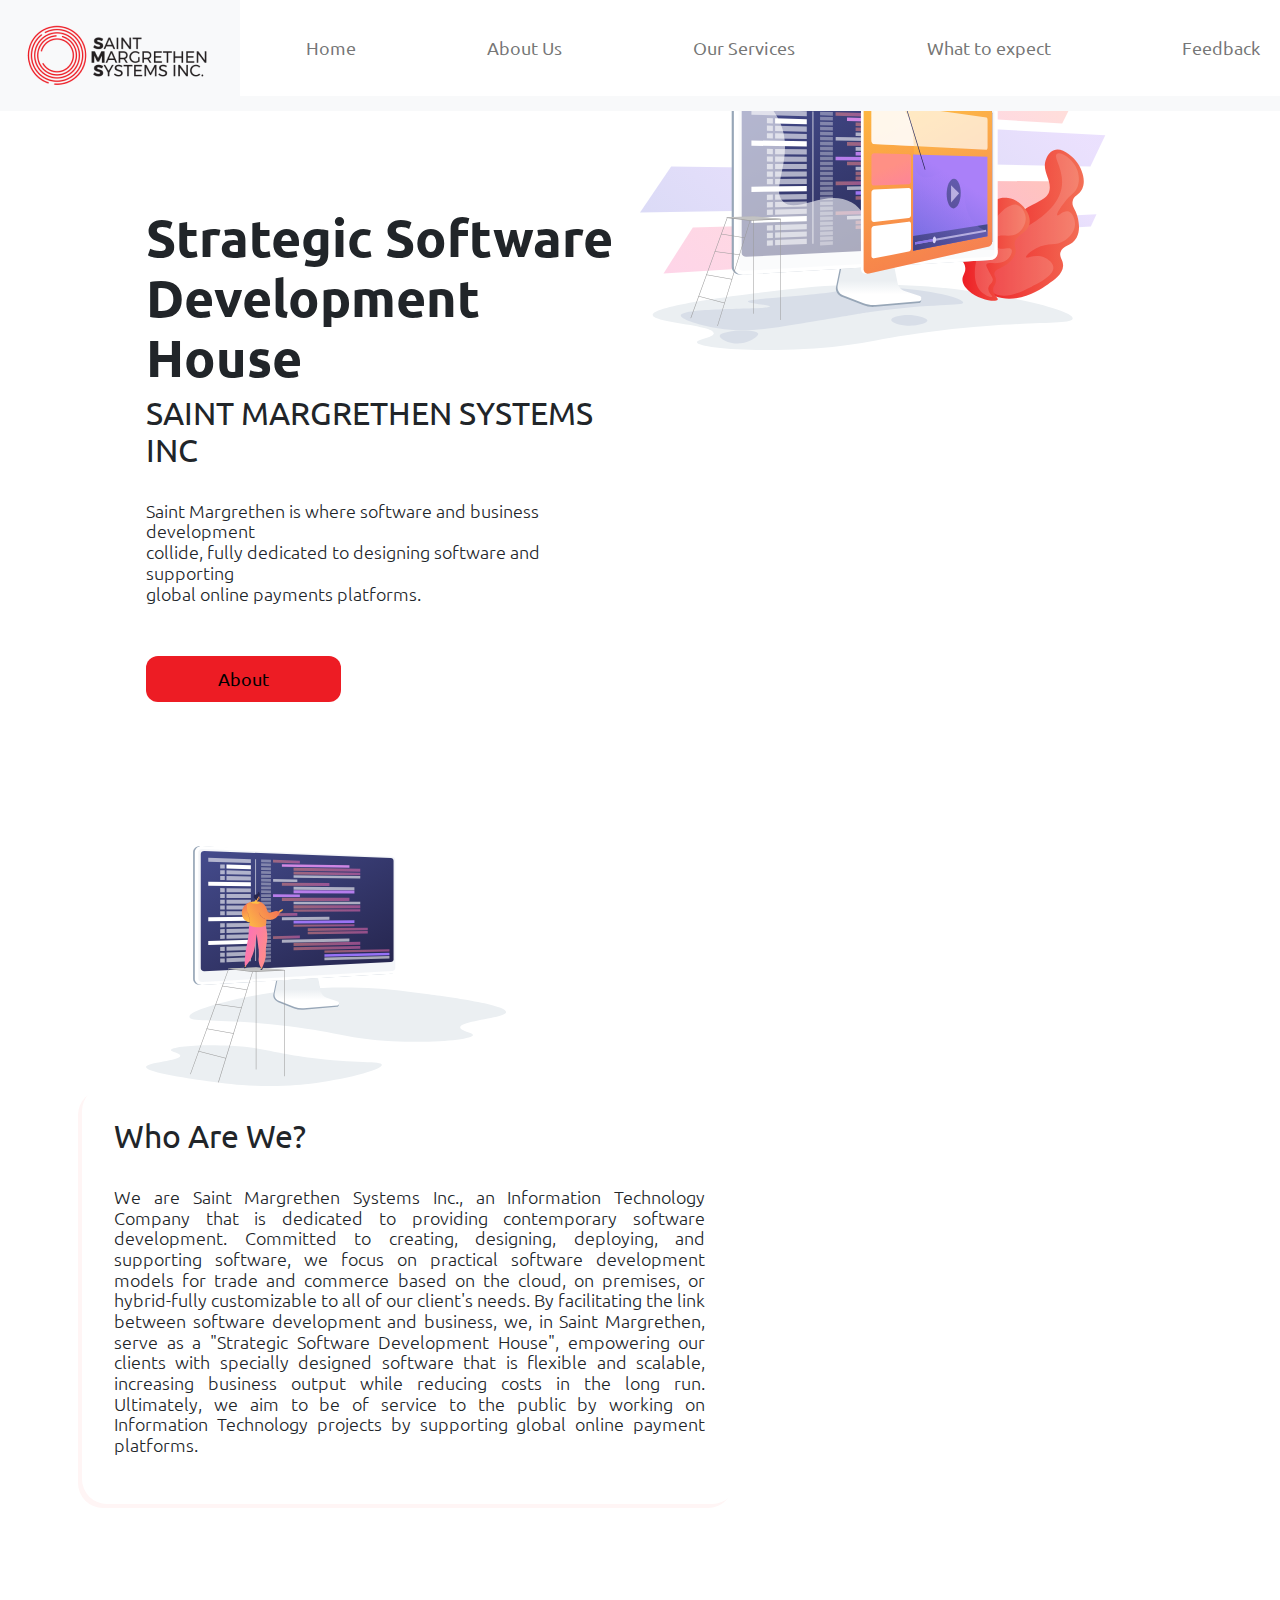
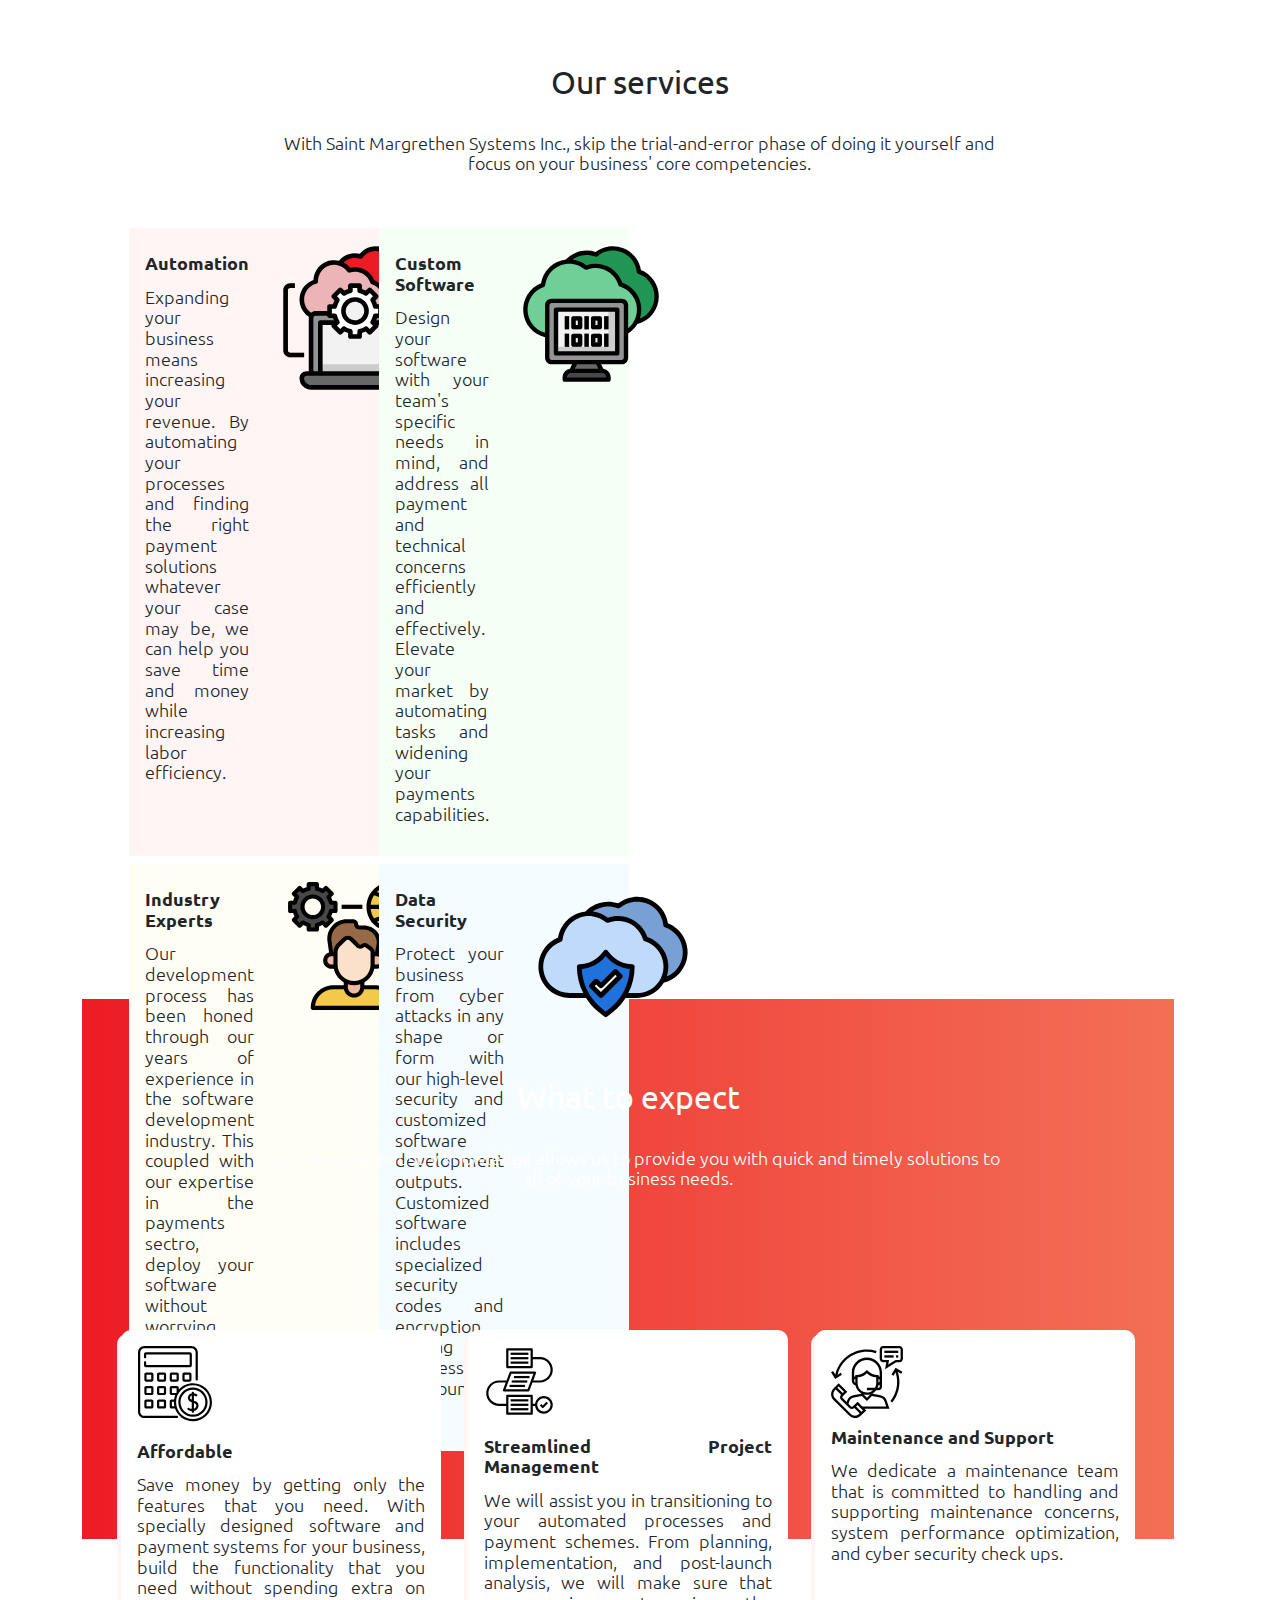
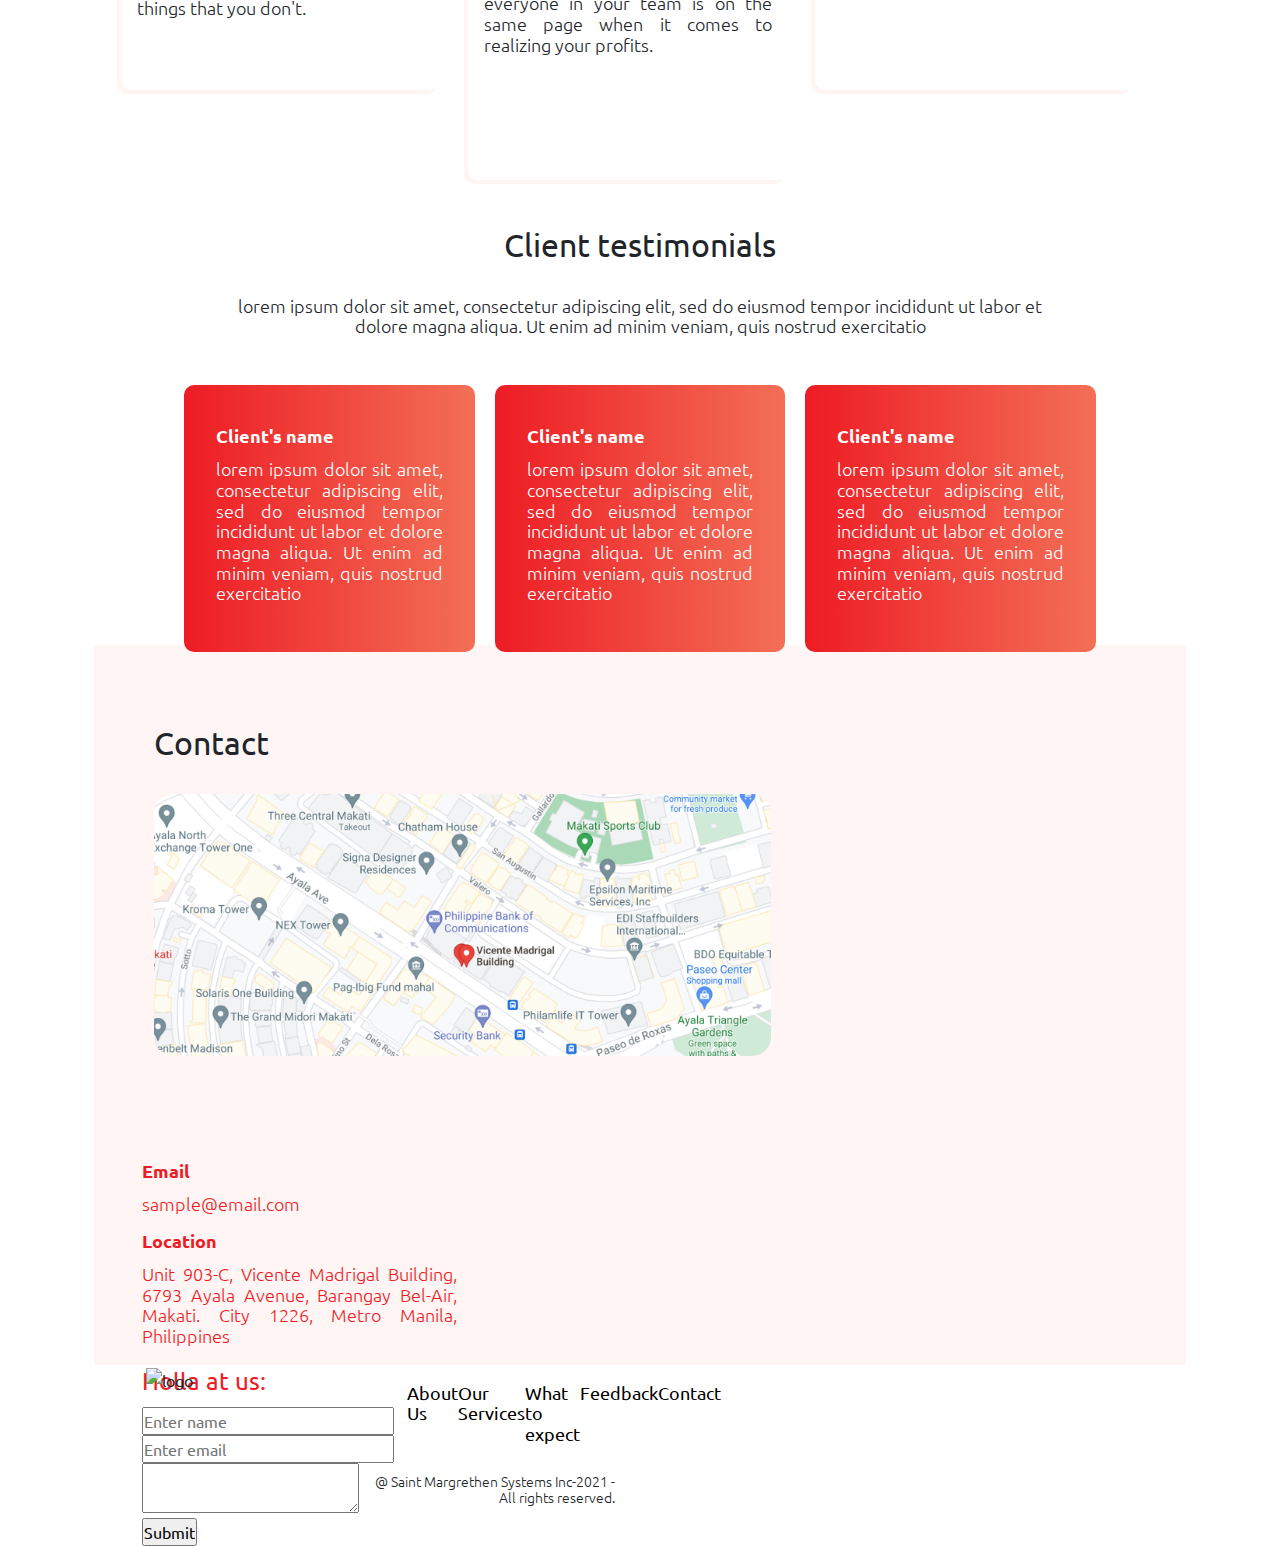
==== old_index.html @ a56bb78a "Update files" ====
<!DOCTYPE html>
<html lang="en">
    <head>
        <meta charset="utf-8">
        <meta name="author" content="Ogoh Blessing">
        <meta name="description" content="a place where software and business collide">
        <meta name="keywords" content="software development, business, online payment, technology, information technology, payment platform">
        <meta name="viewport" content="width=device-width, initial-scale=1">
        <title>Saint Margrethen Systems</title>
        <link rel="stylesheet" href="bootstrap/bootstrap-5.1.0-dist/css/bootstrap.css">
        <link rel="stylesheet" href="css/style.css">
        <link href="https://fonts.googleapis.com/css2?family=Ubuntu:ital,wght@0,300;0,400;0,500;0,700;1,300;1,400;1,500;1,700&display=swap" rel="stylesheet">
    </head>
    <body class="container">
        <header class="fixed-top">
            <nav class="navbar navbar-expand-lg navbar-light bg-light">
                <div class="container-fluid">
                  <img src="images/_original_SaintMargrethenSystems-Inc 1.png" alt="logo" class="navbar-brand">
                  <button class="navbar-toggler" type="button" data-bs-toggle="collapse" data-bs-target="#navbarSupportedContent" aria-controls="navbarSupportedContent" aria-expanded="false" aria-label="Toggle navigation">
                    <span class="navbar-toggler-icon"></span>
                  </button>
                  <div class="collapse navbar-collapse" id="navbarSupportedContent">
                    <ul class="navbar-nav ms-auto mb-2 mb-lg-0">
                      <li class="nav-item">
                        <a class="nav-link" aria-current="page" href="index.html">Home</a>
                      </li>
                      <li class="nav-item">
                        <a class="nav-link" href="#about">About Us</a>
                      </li>
                      <li class="nav-item">
                        <a class="nav-link" href="#services">Our Services</a>
                      </li>
                      <li class="nav-item">
                        <a class="nav-link" href="#what-to-expect">What to expect</a>
                      </li>
                      <li class="nav-item">
                        <a class="nav-link" href="#testimonial">Feedback</a>
                      </li>
                      <li class="nav-item">
                        <a class="nav-link" href="#contact">Contact</a>
                      </li>
                    </ul>
                  </div>
                </div>
              </nav>
        </header>
        <main class="container-fluid"> 
            <section class="homepage-container row" id="homepage">
                <div class="homepage-intro col-lg-6">
                    <h1 class="slogan">Strategic Software Development House</h1>
                    <h2 class="company-name">SAINT MARGRETHEN SYSTEMS INC</h2>
                    <p class="intro">
                        Saint Margrethen is where software and business development <br>collide, fully dedicated to designing software and supporting <br>global online payments platforms.
                    </p>
                    <div>
                        <button class="button">About</button>
                    </div>
                </div>
                <div class="homepage-image col-lg-6">
                    <picture>
                        <img src="images/Strategicsoftwaredevelopment@2x.svg" alt="strategic-software-dev" class="homepage-image img-fluid mt-6">
                    </picture>
                </div>
            </section> 
            <section class="about-container row" id="about">
                <div class="about-image col-lg-4">
                    <picture>
                        <img src="images/Whoarewe@2x.svg" alt="who-are-we" class="img-fluid">
                    </picture>
                </div>
                <div class="about col-lg-8">
                    <h2 class="center">Who Are We?</h2>
                    <p>
                        We are Saint Margrethen Systems Inc., an Information Technology Company that is dedicated to providing contemporary software development. Committed to creating, designing, deploying, and supporting software, we focus on practical software development models for trade and commerce based on the cloud, on premises, or hybrid-fully customizable to all of our client's needs. By facilitating the link between software development and business, we, in Saint Margrethen, serve as a "Strategic Software Development House", empowering our clients with specially designed software that is flexible and scalable, increasing business output while reducing costs in the long run. Ultimately, we aim to be of service to the public by working on Information Technology projects by supporting global online payment platforms.
                    </p> 
                </div>
            </section>
            <section class="services-container" id="services">
                <div class="title">
                    <h2 class="center">Our services</h2>
                    <p class="center">With Saint Margrethen Systems Inc., skip the trial-and-error phase of doing it yourself and <br>focus on your business' core competencies.</p>
                </div>
                <div class="container-fluid">
                    <div class="row g-2">
                        <div class="box1 col-lg-6">
                            <div class="grid-item">
                                <h3>Automation</h3>
                                <p>Expanding your business means increasing your revenue. By automating your processes and finding the right payment solutions whatever your case may be, we can help you save time and money while increasing labor efficiency.</p>
                            </div>
                            <div class="grid-item">
                                <img src="images/migrating1@2x.svg" alt="automation">
                            </div>
                        </div>
                        <div class="box2 col-lg-6">
                            <div class="grid-item">
                                <h3>Custom Software</h3>
                                <p>Design your software with your team's specific needs in mind, and address all payment and technical concerns efficiently and effectively. Elevate your market by automating tasks and widening your payments capabilities.</p>
                            </div>
                            <div class="grid-item">
                                <img src="images/binary-code1@2x.svg" alt="custom-software">
                            </div>
                        </div>
                        <div class="box3 col-lg-6">
                            <div class="grid-item">
                                <h3>Industry Experts</h3>
                                <p>Our development process has been honed through our years of experience in the software development industry. This coupled with our expertise in the payments sectro, deploy your software without worrying about transacting securely online.</p>
                            </div>
                            <div class="grid-item">
                                <img src="images/customer-service1@2x.svg" alt="customer-service">
                            </div>
                        </div>
                        <div class="box4 col-lg-6">
                            <div class="grid-item">
                                <h3>Data Security</h3>
                                <p>Protect your business from cyber attacks in any shape or form with our high-level security and customized software development outputs. Customized software includes specialized security codes and encryption, making your business safe and sound.</p>
                            </div>
                            <div class="grid-item">
                                <img src="images/protection1@2x.svg" alt="protection">
                            </div>
                        </div>
                    </div>
                </div>
            </section>
            <section class="what-to-expect row" id="what-to-expect">
                <div class="wte-text">
                    <h2 class="center">What to expect</h2>
                    <p class="center">Our extensive industry knowledge allows us to provide you with quick and timely solutions to <br>all of your business needs.</p>
                </div>
                <div class="wte-flex">
                    <div class="flex" id="flex1">
                        <img src="images/calculator(1)1@2x.svg" alt="calculator" class="img-fluid">
                        <h3>Affordable</h3>
                        <p>Save money by getting only the features that you need. With specially designed software and payment systems for your business, build the functionality that you need without spending extra on things that you don't.</p>
                    </div>
                    <div class="flex" id="flex2">
                        <img src="images/Projectmanagement@2x.svg" alt="project-management" class="img-fluid">
                        <h3>Streamlined Project Management</h3>
                        <p>We will assist you in transitioning to your automated processes and payment schemes. From planning, implementation, and post-launch analysis, we will make sure that everyone in your team is on the same page when it comes to realizing your profits.</p>
                    </div>
                    <div class="flex" id="flex3">
                        <img src="images/customer-service(1)1@2x.svg" alt="customer-service" class="img-fluid">
                        <h3>Maintenance and Support</h3>
                        <p>We dedicate a maintenance team that is committed to handling and supporting maintenance concerns, system performance optimization, and cyber security check ups.</p>
                    </div>
                </div>
            </section>
            <section class="testimonial-container" id="testimonial">
                <div class="text">
                    <h2 class="center">Client testimonials</h2>
                    <p class="center">lorem ipsum dolor sit amet, consectetur adipiscing elit, sed do eiusmod tempor incididunt ut labor et <br>dolore magna aliqua. Ut enim ad minim veniam, quis nostrud exercitatio</p>
                </div>
                <div class="client-container">
                    <div class="client">
                        <h3>Client's name</h3>
                        <p>lorem ipsum dolor sit amet, consectetur adipiscing elit, sed do eiusmod tempor incididunt ut labor et dolore magna aliqua. Ut enim ad minim veniam, quis nostrud exercitatio</p>
                    </div>
                    <div class="client">
                        <h3>Client's name</h3>
                        <p>lorem ipsum dolor sit amet, consectetur adipiscing elit, sed do eiusmod tempor incididunt ut labor et dolore magna aliqua. Ut enim ad minim veniam, quis nostrud exercitatio</p>
                    </div>
                    <div class="client">
                        <h3>Client's name</h3>
                        <p>lorem ipsum dolor sit amet, consectetur adipiscing elit, sed do eiusmod tempor incididunt ut labor et dolore magna aliqua. Ut enim ad minim veniam, quis nostrud exercitatio</p>
                    </div>
                </div>
            </section>
            <section class="contact-container container" id="contact">
                <div class="contact">
                    <h2 class="center">Contact</h2>
                </div>
                <div class="map-container row">
                    <div class="map col-lg-8">
                        <picture>
                            <img src="images/Rectangle8.png" alt="map" class="img-fluid">
                        </picture>
                    </div>
                    <div class="email col-lg-4">
                        <h3>Email</h3>
                        <p>sample@email.com</p>
                        <h3>Location</h3>
                        <p>Unit 903-C, Vicente Madrigal Building, 6793 Ayala Avenue, Barangay Bel-Air, Makati. City 1226, Metro Manila, Philippines</p>
                        <form>
                            <fieldset>
                                <legend>Holla at us:</legend>
                                <input type="text" placeholder="Enter name"><br>
                                <input type="email" placeholder="Enter email"><br>
                                <textarea></textarea><br>
                                <input type="submit">
                            </fieldset>
                        </form>
                    </div>
                </div>
            </section>
        </main>
        <footer>
            <div class="d-md-flex">
                <div class="footer-logo">
                    <picture class="img-responsive">
                        <img src="images/_original_SaintMargrethenSystems-Inc-black1.png" alt="logo">
                    </picture>
                </div>
                <div class="footer-nav">
                    <ol>
                        <li class="nav"><a href="#about">About Us</a></li>
                        <li class="nav"><a href="#services">Our Services</a></li>
                        <li class="nav"><a href="#what-to-expect">What to expect</a></li>
                        <li class="nav"><a href="#testimonial">Feedback</a></li>
                        <li class="nav"><a href="#contact">Contact</a></li>
                    </ol>
                <div>
            </div>
            <div>
                <p>@ Saint Margrethen Systems Inc-2021 - All rights reserved.</p>
            </div>
        </footer>
        <script src="https://code.jquery.com/jquery-3.4.1.slim.min.js"></script>
        <script src="bootstrap-5.1.0-dist/js/bootstrap.js"></script>
    </body>
</html>
---- css/style.css ----
*{
    margin: 0;
    padding: 0;
    box-sizing: border-box;
}

::-webkit-scrollbar{
    display:none;
}

body{
    font-family: "ubuntu", sans-serif;
    width:100%;
}

body p{
    font-weight: 300;
    font-size: 18px;
    line-height: 20.68px;
}

body h1{
    font-weight:700;
    font-size: 52px;
    line-height: 59.75px;
}

body h2{
    margin-bottom:1em;
    font-weight: 400;
    font-size: 32px;
    line-height: 36.77px;
}

body h3{
    margin: 0.5em 0 0.7em 0;
    font-weight: 700;
    font-size: 18px;
    line-height: 20.68px;
}

nav ul{
    display: flex;
    justify-content: space-around;
    position: fixed;
    top:0;
    z-index: 2;
    background-color: rgb(255, 255, 255);
    width: 100%;
    height: 10vh;
    padding:3em 0;
}

nav ul li{
    align-self: center;
    list-style-type: none;
    font-weight: 400;
    font-size:18px;
    line-height: 20.68px;
}

nav ul li a{
    color: black;
    text-decoration: none;
}

nav ul li a:hover{
    color: #ED1C24;
}

.nav{
    flex:1 1 auto;
}

.logo{
    flex: 6 1 auto;
}

.homepage-container{
    display: flex;
    width:100%;
    margin-bottom: 3em;
}

.homepage-intro{
    width:50%;
    margin-top: 7em;
    padding:6em 0 0 4em;
}

.company-name{
    font-weight: 400;
    font-size: 32px;
    line-height: 36.77px;
}

button{
    border: none;
    border-radius: 12px;
    padding:0.7em 4em;
    margin-top: 2em;
    background-color: #ED1C24;
    font-size: 18px;
    line-height: 20.68px;
}

button a{
    color: white;
    text-decoration: none;
}

button:hover{
    background-color: #ff6469;
}

.about-container{
    display: flex;
    padding:6em 0;
    width:100%;
}

.about-image{
    width:40%;
    padding-left: 4em;
}

.about{
    width:60%;
    text-align: justify;
    padding: 2em;
    box-shadow: -4px 4px #FFF5F5;
    border-radius: 25px;
    margin-right: 4em;
}

.services-container{
    display: grid;
    margin-top: 3em;
    grid-gap:0.4em;
    grid-template-columns: repeat(2, 1fr);
    grid-template-rows: repeat(5, 1fr);
    width:95%;
    height: 95vh;
    margin: auto;
    padding-top: 2em;
}

.title{
    grid-area:1/1/2/3;
    text-align: center;
    margin: 2em 0;
}

.box1, .box2, .box3, .box4{
    text-align: justify;
    padding:1em;
    display: flex;
}

.grid-item img{
    padding: 0 2em;
}

.box1{
    grid-area:2/1/4/2;
    background-color: #FFF5F5;
}

.box2{
    grid-area:2/2/4/3;
    background-color:#F5FFF5;
}

.box3{
    grid-area:4/1/6/2;
    background-color: #FFFEF5;
}

.box4{
    grid-area:4/2/6/3;
    background-color: #F5FCFF;
}

.what-to-expect{
    justify-content: space-around;
    margin-top: 9em;
    background:linear-gradient(to right, #ED1C24, #F36F56);
    height:60vh;
    width:100%;     
}

.wte-text{
    padding-top:5em; 
    margin-bottom: 1em;
    color: #ffffff;
    text-align: center;
    height: 35vh;
}

.wte-flex{
    display: flex;
    justify-content: space-evenly;
    text-align: justify;
    z-index: 1;
}

.flex{
    background-color: white;
    border-radius: 10px;
    box-shadow: -4px 4px #FFF5F5;
    width:30%;
}

#flex1, #flex3{
    height:40vh;
    position: relative;
    padding: 1em;
}

#flex2{
    height:50vh;
    position: relative;
    padding: 1em;
}

.testimonial-container{
    margin-top: 13em;
    padding: 5em;
    height:50vh;
    width:100%;
}

.text{
    text-align: center;
}

.client-container{
    display: flex;
    justify-content: space-around;
    text-align: justify;
}

.client{
    background:linear-gradient(to right, #ED1C24, #F36F56);
    width: 33%;
    border-radius: 10px;
    padding: 2em;
    margin: 2em 10px;
    color: white;
}

.contact-container{
    display: grid;
    height:80vh;
    width:100%;
    background-color: #FFF5F5;
    margin-top: 3em;
}

.contact{
    margin:5em 0 0 3em;
}

.map-container{
    width: 100%;
    display: flex;
}

.map{
    width: 60%;
    padding-bottom:2em;
    margin-left: 3em;
}

.email{
    width:40%;
    padding: 4em 4em 0 3em;
    color:#ED1C24;
    text-align: justify;
}

footer{
    display: flex;
    width: 100%;
}

.footer-logo{
    width:50%;
    padding-left: 4em;
}

.footer-nav{
    width: 50%;
}

.footer-nav ol{
    display: flex;
    justify-content: space-between;
}

.footer-nav ol li{
    list-style-type: none;
    margin-top: 1em;
    font-weight: 400;
    font-size:18px;
    line-height: 20.68px;
}

.footer-nav ol li a{
    color: black;
    text-decoration: none;
}


.footer-nav ol li a:hover{
    color: #ED1C24;
}

.footer-nav p{
    text-align: right;
    margin: 2em 3.7em 0 0;
    font-size: 14px;
    line-height: 16.09px;
}
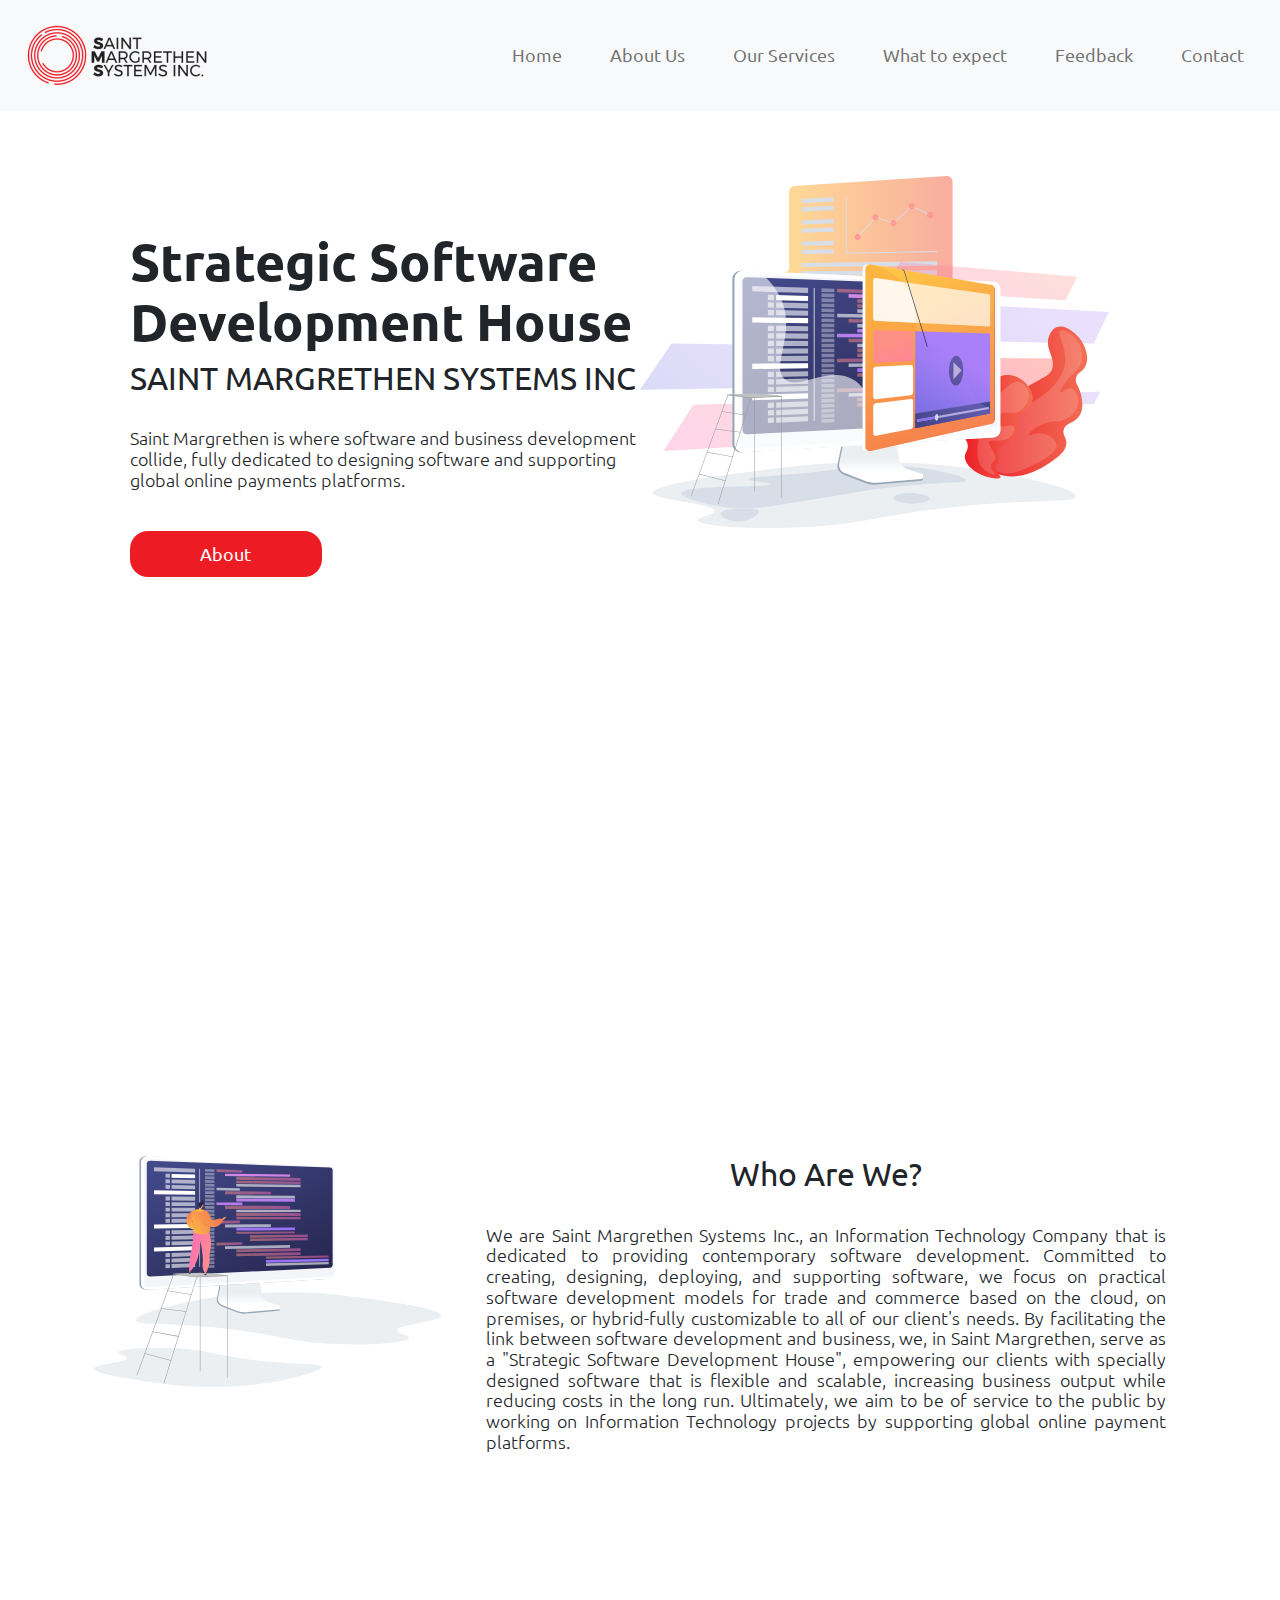
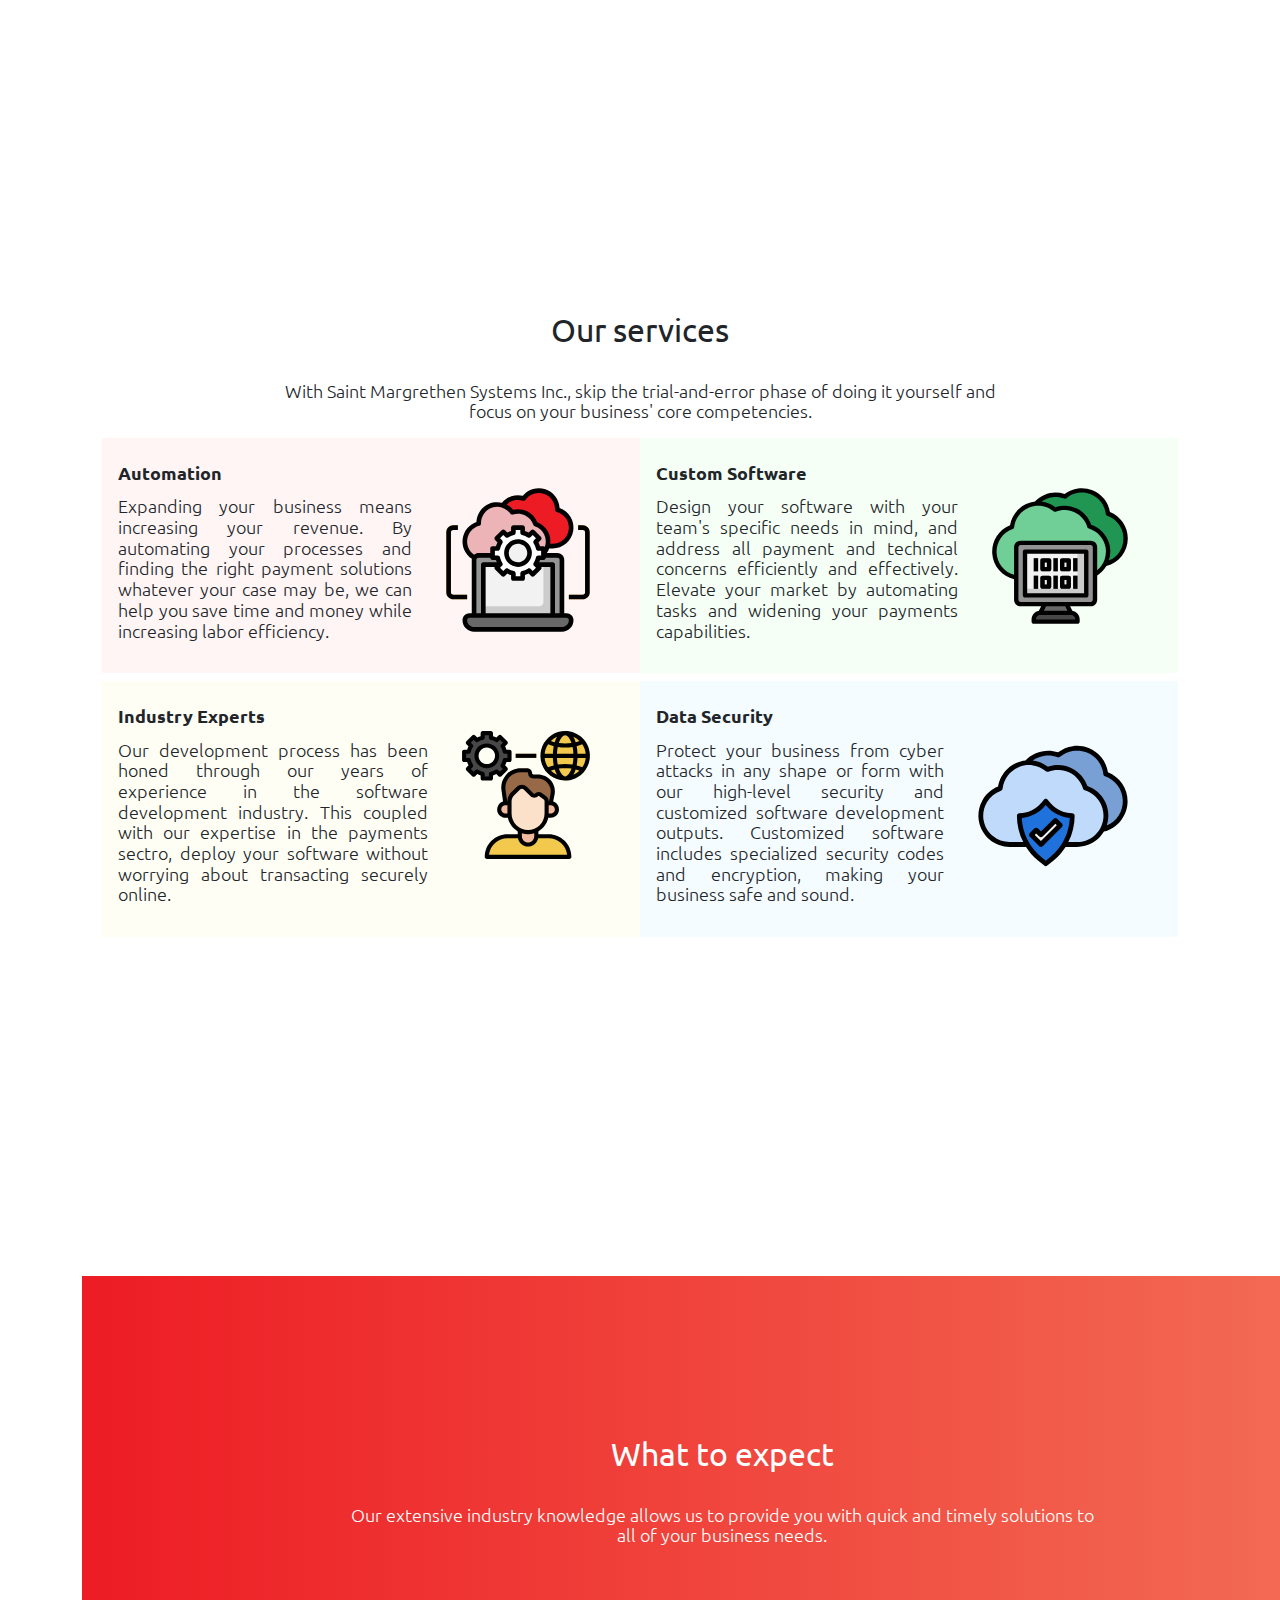
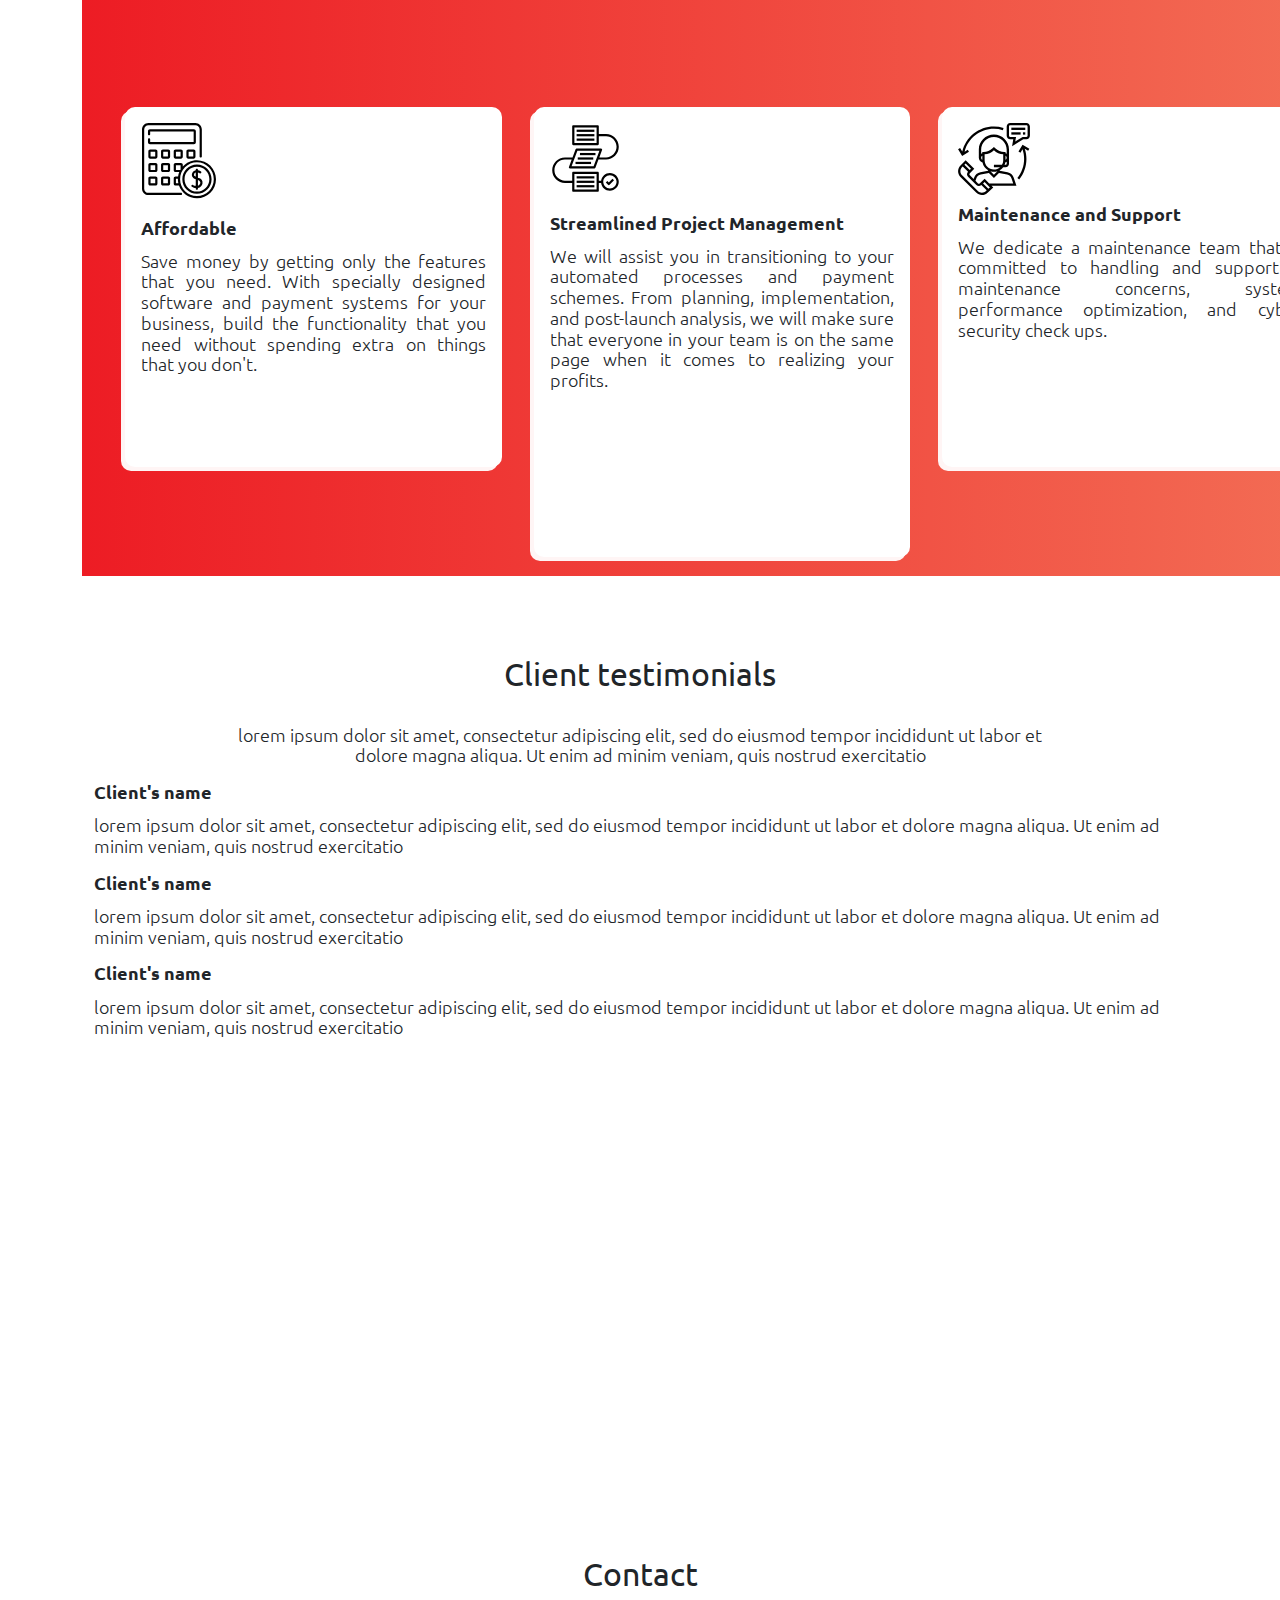
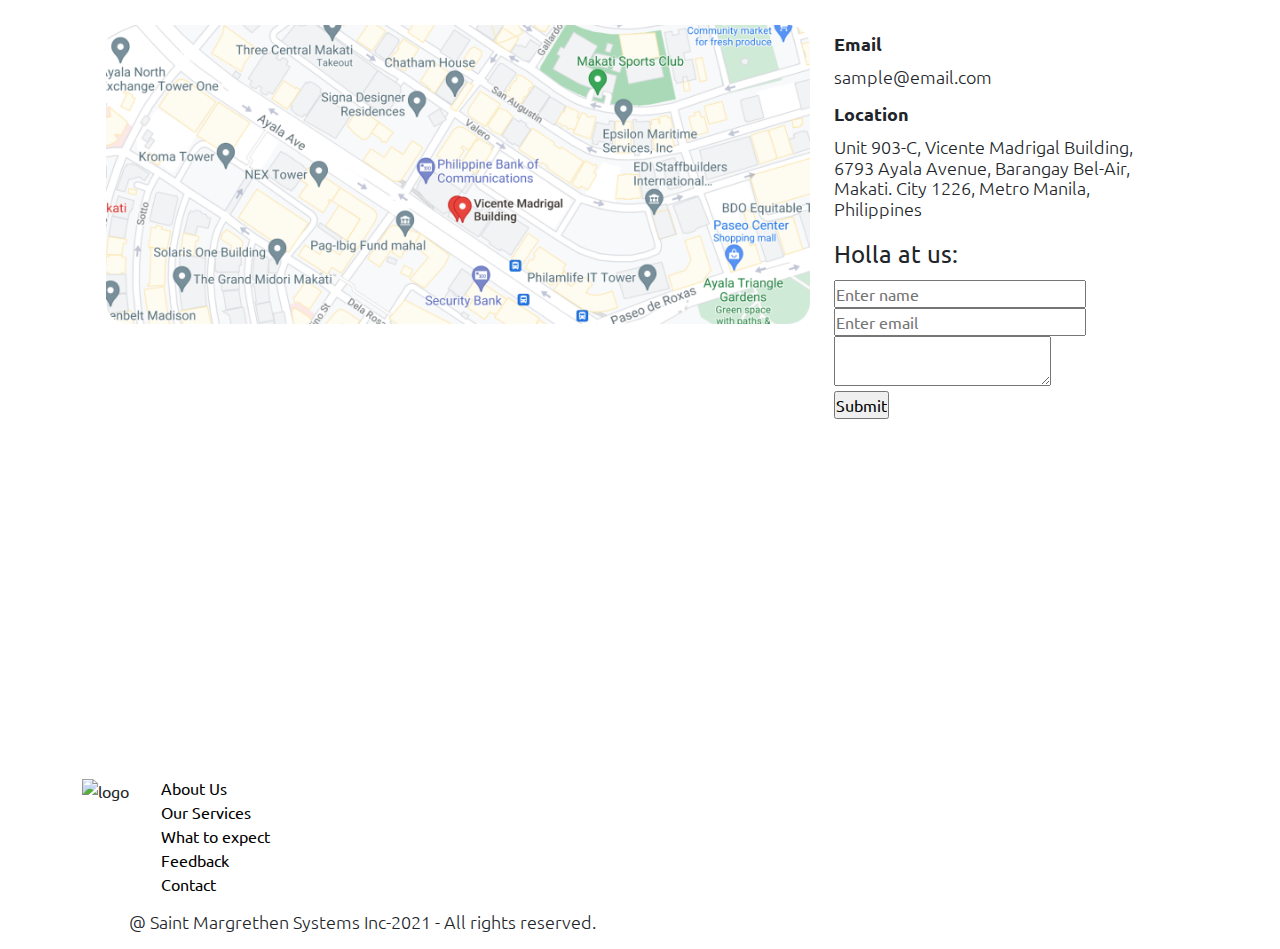
==== commit dd99fcc4: "Add style" ====
--- a/old_index.html
+++ b/old_index.html
@@ -8,7 +8,7 @@
         <meta name="viewport" content="width=device-width, initial-scale=1">
         <title>Saint Margrethen Systems</title>
         <link rel="stylesheet" href="bootstrap/bootstrap-5.1.0-dist/css/bootstrap.css">
-        <link rel="stylesheet" href="css/style.css">
+        <link rel="stylesheet" href="css/old_style.css">
         <link href="https://fonts.googleapis.com/css2?family=Ubuntu:ital,wght@0,300;0,400;0,500;0,700;1,300;1,400;1,500;1,700&display=swap" rel="stylesheet">
     </head>
     <body class="container">
--- a/css/old_style.css
+++ b/css/old_style.css
@@ -0,0 +1,167 @@
+* {
+  margin: 0;
+  padding: 0;
+  box-sizing: border-box; }
+
+::-webkit-scrollbar {
+  display: none; }
+
+html {
+  overflow-x: hidden; }
+
+body {
+  font-family: "ubuntu", sans-serif;
+  width: 100%; }
+  body p {
+    font-weight: 300;
+    font-size: 18px;
+    line-height: 20.68px; }
+  body h1 {
+    font-weight: 700;
+    font-size: 52px;
+    line-height: 59.75px; }
+  body h2 {
+    margin-bottom: 1em;
+    font-weight: 400;
+    font-size: 32px;
+    line-height: 36.77px; }
+  body h3 {
+    margin: 0.5em 0 0.7em 0;
+    font-weight: 700;
+    font-size: 18px;
+    line-height: 20.68px; }
+
+section {
+  min-height: 100vh;
+  padding-top: 5em;
+  margin: 0 auto; }
+
+.center {
+  text-align: center; }
+
+.nav-item {
+  list-style-type: none;
+  font-weight: 400;
+  font-size: 18px;
+  line-height: 20.68px;
+  text-decoration: none;
+  padding: 5px 16px;
+  color: #000000; }
+
+/*.container {
+  padding-top: 5em;
+  margin: 0 1em; }*/
+
+.homepage-container .homepage-intro {
+  margin-top: 2.5em;
+  padding: 2em; }
+.homepage-container .homepage-image {
+  margin-top: 2em; }
+
+.button {
+  border: none;
+  border-radius: 18px;
+  padding: 0.7em 4em;
+  margin-top: 25px;
+  background-color: #ED1C24;
+  font-size: 1.1em;
+  color: #ffffff;
+  line-height: 20.68px; }
+  .button a {
+    color: #ffffff;
+    text-decoration: none; }
+  .button :hover {
+    background-color: #f56166; }
+
+.about {
+  text-align: justify;
+  border-radius: 25px;
+  margin: 0 auto;
+  padding: 1em 2em 0; }
+
+.about h2 {
+  margin: 1em 2em; }
+
+.about-image img {
+  padding-top: 7em; }
+
+.box1, .box2, .box3, .box4 {
+  text-align: justify;
+  padding: 1em;
+  display: flex; }
+
+.box1 {
+  background-color: #FFF5F5; }
+
+.box2 {
+  background-color: #F5FFF5; }
+
+.box3 {
+  background-color: #FFFEF5; }
+
+.box4 {
+  background-color: #F5FCFF; }
+
+.grid-item img {
+  padding: 2em 2em 0; }
+
+footer .footer-nav ol {
+  list-style-type: none; }
+  footer .footer-nav ol li a {
+    text-decoration: none;
+    color: #000000; }
+    footer .footer-nav ol li a :hover {
+      color: #ED1C24; }
+
+@media screen and (min-width: 992px) {
+  .homepage-container .homepage-intro {
+    padding: 7em 0 0 3em; }
+  .homepage-container .homepage-image {
+    padding: 1em 1em 0 0; }
+
+  .about-container {
+    margin-top: 2em; }
+
+  .about {
+    margin-top: 6em; }
+
+  .about-image {
+    margin-top: 2em; }
+
+  .what-to-expect {
+    justify-content: space-around;
+    margin-top: 9em;
+    background: linear-gradient(to right, #ED1C24, #F36F56);
+    height: 60vh;
+    width: 100vw; }
+
+  .wte-text {
+    padding-top: 5em;
+    margin-bottom: 1em;
+    color: #ffffff;
+    text-align: center;
+    height: 35vh; }
+
+  .wte-flex {
+    display: flex;
+    justify-content: space-evenly;
+    text-align: justify;
+    z-index: 1; }
+
+  .flex {
+    background-color: white;
+    border-radius: 10px;
+    box-shadow: -4px 4px #FFF5F5;
+    width: 30%; }
+
+  #flex1, #flex3 {
+    height: 40vh;
+    position: relative;
+    padding: 1em; }
+
+  #flex2 {
+    height: 50vh;
+    position: relative;
+    padding: 1em; } }
+
+/*# sourceMappingURL=style.css.map */
